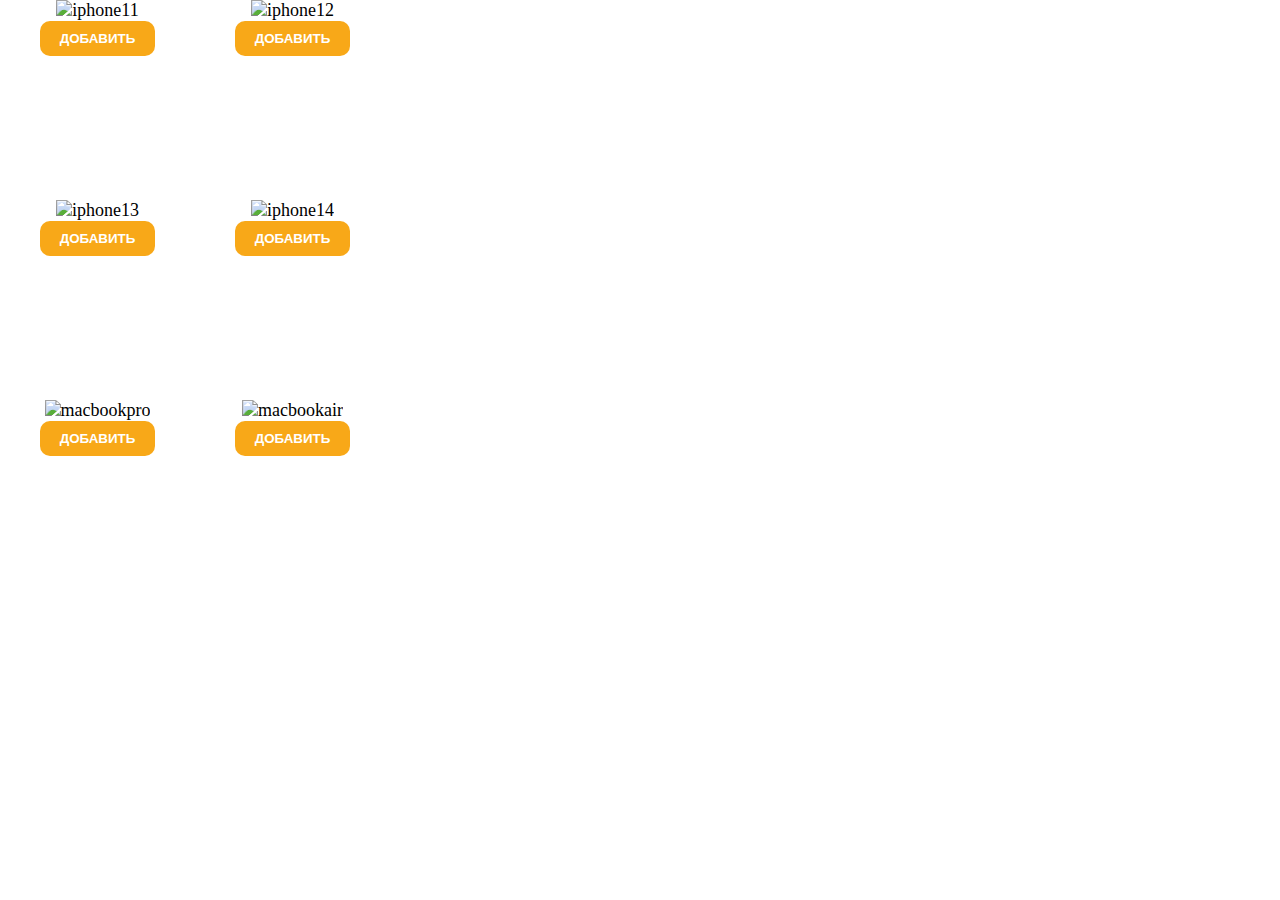
==== index.html @ 4d71c76c "Add files via upload" ====
<!DOCTYPE html>
<html lang="en">
<head>
    <meta charset="UTF-8">
    <meta http-equiv="X-UA-Compatible" content="IE=edge">
    <meta name="viewport" content="width=device-width, initial-scale=1.0">
    <link rel="stylesheet" href="style.css">
    <title>Document</title>
</head>
<body>
    <div class="container">
        <div class="inner">
            <div class="item">
                <img src="/SISPOP/images.index/iphone11.png" alt="iphone11" class="img">
                <button class="btn" id="btn1">Добавить</button>
            </div>
            <div class="item">
                <img src="/SISPOP/images.index/iphone11.png" alt="iphone12" class="img">
                <button class="btn" id="btn2">Добавить</button>
            </div>
            <div class="item">
                <img src="/SISPOP/images.index/iphone11.png" alt="iphone13" class="img">
                <button class="btn" id="btn3">Добавить</button>
            </div>
            <div class="item">
                <img src="/SISPOP/images.index/iphone11.png" alt="iphone14" class="img">
                <button class="btn" id="btn4">Добавить</button>
            </div>
            <div class="item">
                <img src="/SISPOP/images.index/iphone11.png" alt="macbookpro" class="img">
                <button class="btn" id="btn5">Добавить</button>
            </div>
            <div class="item">
                <img src="/SISPOP/images.index/iphone11.png" alt="macbookair" class="img">
                <button class="btn" id="btn6">Добавить</button>
            </div>
        </div>
    </div>
    <div class="usercard" id="usercard"></div>

    <script src="https://telegram.org/js/telegram-web-app.js"></script>
    <script src="app.js"></script>



</body>
</html>

<!--<script src="https://telegram.org/js/telegram-web-app.js"></script> -->
---- style.css ----
body {
    margin: 0;
    padding: 0;
    font-size: 18px;
    color: var(--tg-theme-text-color);
    background: var(--tg-theme-bg-color);
}

.container {
    max-width: 390px;
}

.inner {
    display: grid;
    grid-template-columns: 1fr 1fr;
    grid-template-rows: 200px 200px 200px;
}

.img {
    width: 150px;
}

.item {
    text-align: center;
}

.btn {
    display: inline-block;
    padding: 10px 20px;
    border: none;
    background: rgb(248, 168, 24);
    border-radius: 10px;
    color: #fff;
    text-transform: uppercase;
    font-weight: 700;

    transition: background .2s linear;
}

.btn:hover {
    background: lightgreen;
}

/*
var(--tg-theme-bg-color)
var(--tg-theme-text-color)
var(--tg-theme-hint-color)
var(--tg-theme-link-color)
var(--tg-theme-button-color)
var(--tg-theme-button-text-color)
*/
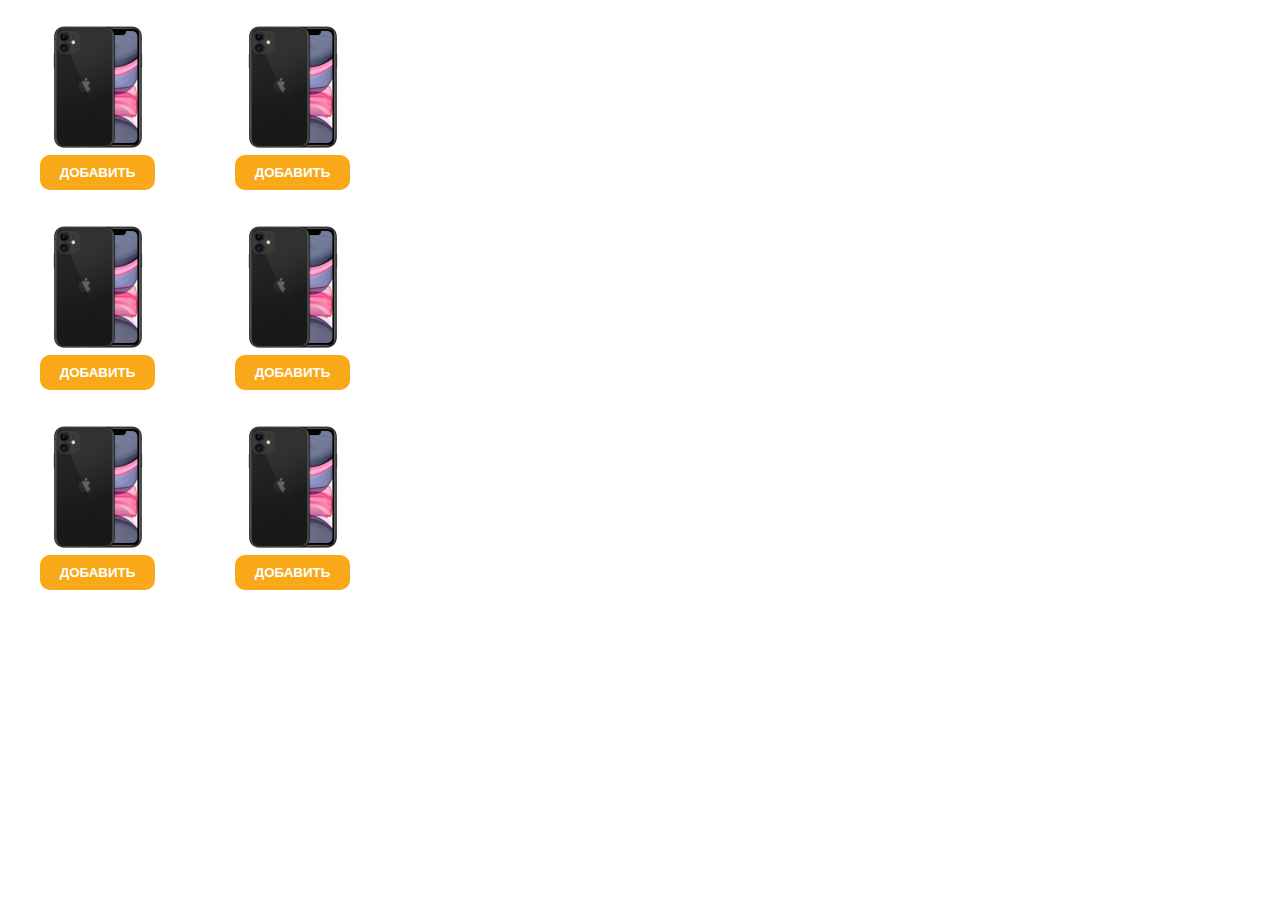
==== commit 91e49724: "Update index.html" ====
--- a/index.html
+++ b/index.html
@@ -11,27 +11,27 @@
     <div class="container">
         <div class="inner">
             <div class="item">
-                <img src="/SISPOP/images.index/iphone11.png" alt="iphone11" class="img">
+                <img src="iphone11.png" alt="iphone11" class="img">
                 <button class="btn" id="btn1">Добавить</button>
             </div>
             <div class="item">
-                <img src="/SISPOP/images.index/iphone11.png" alt="iphone12" class="img">
+                <img src="iphone11.png" alt="iphone12" class="img">
                 <button class="btn" id="btn2">Добавить</button>
             </div>
             <div class="item">
-                <img src="/SISPOP/images.index/iphone11.png" alt="iphone13" class="img">
+                <img src="iphone11.png" alt="iphone13" class="img">
                 <button class="btn" id="btn3">Добавить</button>
             </div>
             <div class="item">
-                <img src="/SISPOP/images.index/iphone11.png" alt="iphone14" class="img">
+                <img src="iphone11.png" alt="iphone14" class="img">
                 <button class="btn" id="btn4">Добавить</button>
             </div>
             <div class="item">
-                <img src="/SISPOP/images.index/iphone11.png" alt="macbookpro" class="img">
+                <img src="iphone11.png" alt="macbookpro" class="img">
                 <button class="btn" id="btn5">Добавить</button>
             </div>
             <div class="item">
-                <img src="/SISPOP/images.index/iphone11.png" alt="macbookair" class="img">
+                <img src="iphone11.png" alt="macbookair" class="img">
                 <button class="btn" id="btn6">Добавить</button>
             </div>
         </div>
@@ -46,4 +46,4 @@
 </body>
 </html>
 
-<!--<script src="https://telegram.org/js/telegram-web-app.js"></script> -->+<!--<script src="https://telegram.org/js/telegram-web-app.js"></script> -->
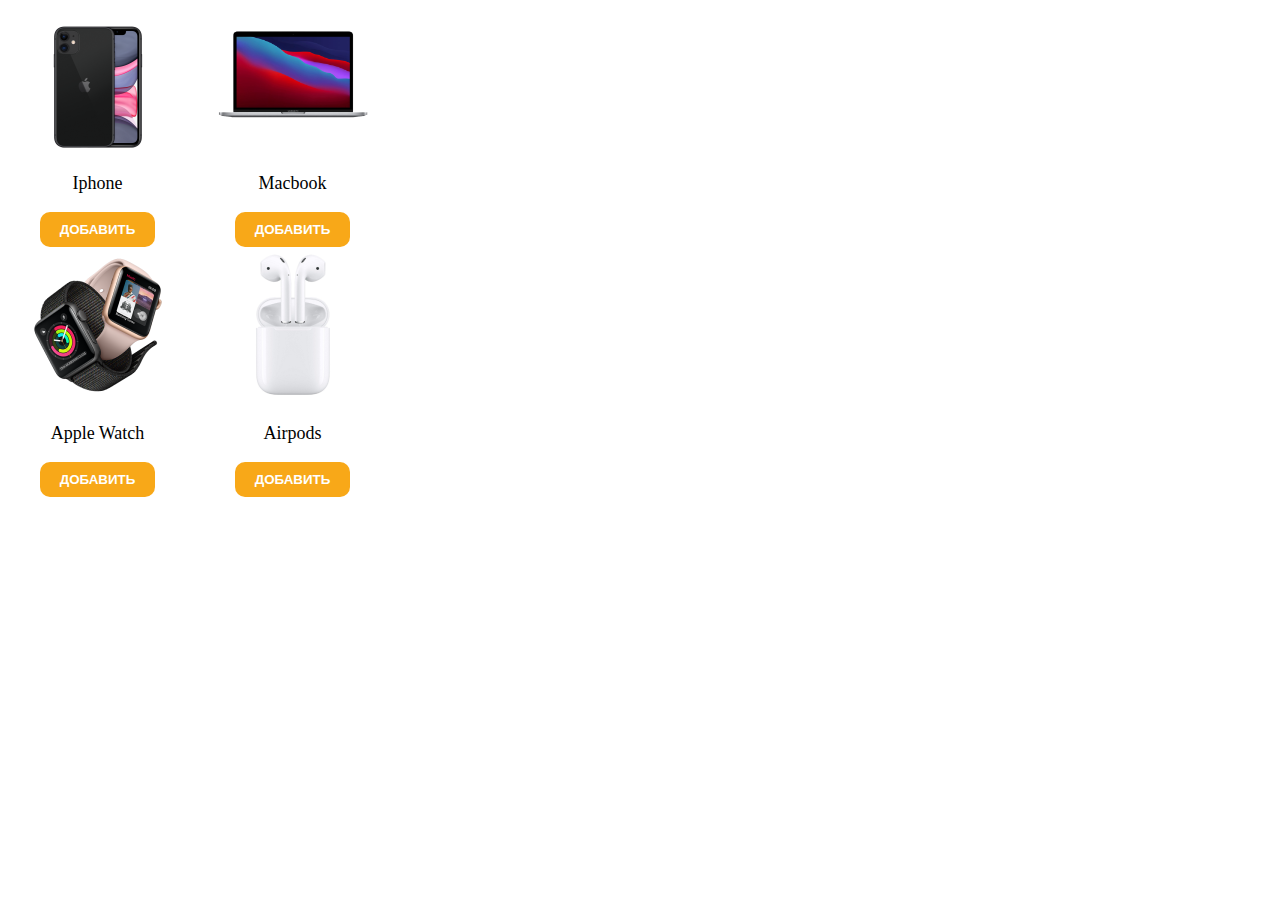
==== commit 3bd54955: "Update index.html" ====
--- a/index.html
+++ b/index.html
@@ -5,34 +5,30 @@
     <meta http-equiv="X-UA-Compatible" content="IE=edge">
     <meta name="viewport" content="width=device-width, initial-scale=1.0">
     <link rel="stylesheet" href="style.css">
-    <title>Document</title>
+    <title>Main_Page</title>
 </head>
 <body>
     <div class="container">
         <div class="inner">
             <div class="item">
-                <img src="iphone11.png" alt="iphone11" class="img">
-                <button class="btn" id="btn1">Добавить</button>
+                <img src="iphone11.png" alt="Iphones" class="img">
+                <p>Iphone</p>
+                <button class="btn" onclick="window.location.href = 'mobile.html';">Добавить</button>
             </div>
             <div class="item">
-                <img src="iphone11.png" alt="iphone12" class="img">
+                <img src="Macbook.png" alt="Macbook" class="img">
+                <p>Macbook</p>
                 <button class="btn" id="btn2">Добавить</button>
             </div>
             <div class="item">
-                <img src="iphone11.png" alt="iphone13" class="img">
+                <img src="applewatch.png" alt="iphone13" class="img">
+                <p>Apple Watch</p>
                 <button class="btn" id="btn3">Добавить</button>
             </div>
             <div class="item">
-                <img src="iphone11.png" alt="iphone14" class="img">
+                <img src="Airpods.png" alt="iphone14" class="img">
+                <p>Airpods</p>
                 <button class="btn" id="btn4">Добавить</button>
-            </div>
-            <div class="item">
-                <img src="iphone11.png" alt="macbookpro" class="img">
-                <button class="btn" id="btn5">Добавить</button>
-            </div>
-            <div class="item">
-                <img src="iphone11.png" alt="macbookair" class="img">
-                <button class="btn" id="btn6">Добавить</button>
             </div>
         </div>
     </div>
--- a/style.css
+++ b/style.css
@@ -13,7 +13,7 @@
 .inner {
     display: grid;
     grid-template-columns: 1fr 1fr;
-    grid-template-rows: 200px 200px 200px;
+    grid-template-rows: 250px 250px 250px;
 }
 
 .img {
@@ -41,6 +41,9 @@
     background: lightgreen;
 }
 
+.usercard {
+    text-align: center;
+}
 /*
 var(--tg-theme-bg-color)
 var(--tg-theme-text-color)
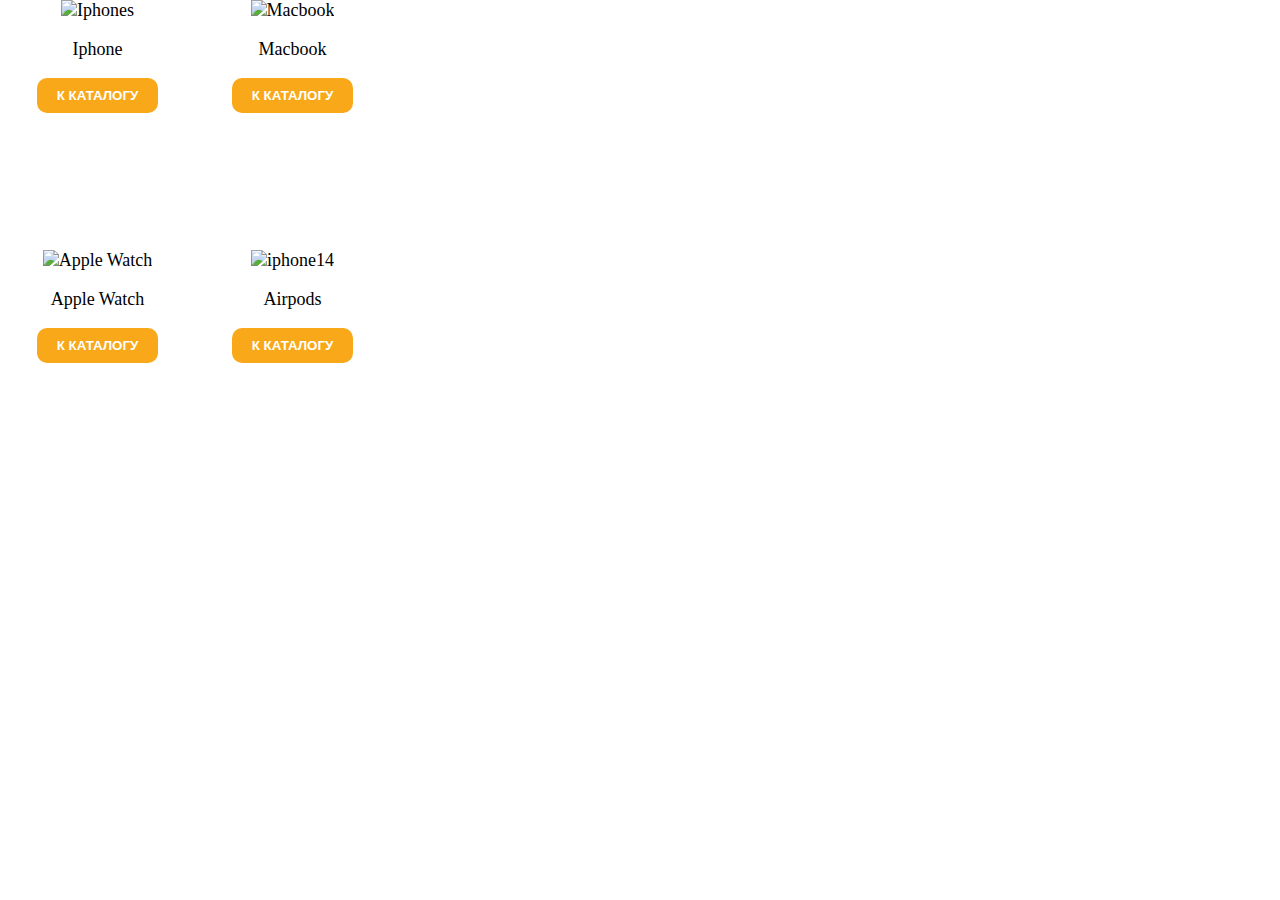
==== commit 9e351f25: "Add files via upload" ====
--- a/index.html
+++ b/index.html
@@ -11,24 +11,24 @@
     <div class="container">
         <div class="inner">
             <div class="item">
-                <img src="iphone11.png" alt="Iphones" class="img">
+                <img src="/SISPOP/images.index/iphone11.png" alt="Iphones" class="img">
                 <p>Iphone</p>
-                <button class="btn" onclick="window.location.href = 'mobile.html';">Добавить</button>
+                <button class="btn" onclick="window.location.href = 'mobile.html';">К каталогу</button>
             </div>
             <div class="item">
-                <img src="Macbook.png" alt="Macbook" class="img">
+                <img src="/SISPOP/images.index/Macbook.png" alt="Macbook" class="img">
                 <p>Macbook</p>
-                <button class="btn" id="btn2">Добавить</button>
+                <button class="btn" onclick="window.location.href = 'macbook.html';">К каталогу</button>
             </div>
             <div class="item">
-                <img src="applewatch.png" alt="iphone13" class="img">
+                <img src="/SISPOP/images.index/applewatch.png" alt="Apple Watch" class="img">
                 <p>Apple Watch</p>
-                <button class="btn" id="btn3">Добавить</button>
+                <button class="btn" onclick="window.location.href = 'apple_watch.html';">К каталогу</button>
             </div>
             <div class="item">
-                <img src="Airpods.png" alt="iphone14" class="img">
+                <img src="/SISPOP/images.index/Airpods.png" alt="iphone14" class="img">
                 <p>Airpods</p>
-                <button class="btn" id="btn4">Добавить</button>
+                <button class="btn" onclick="window.location.href = 'airpods.html';">К каталогу</button>
             </div>
         </div>
     </div>
@@ -42,4 +42,4 @@
 </body>
 </html>
 
-<!--<script src="https://telegram.org/js/telegram-web-app.js"></script> -->
+<!--<script src="https://telegram.org/js/telegram-web-app.js"></script> -->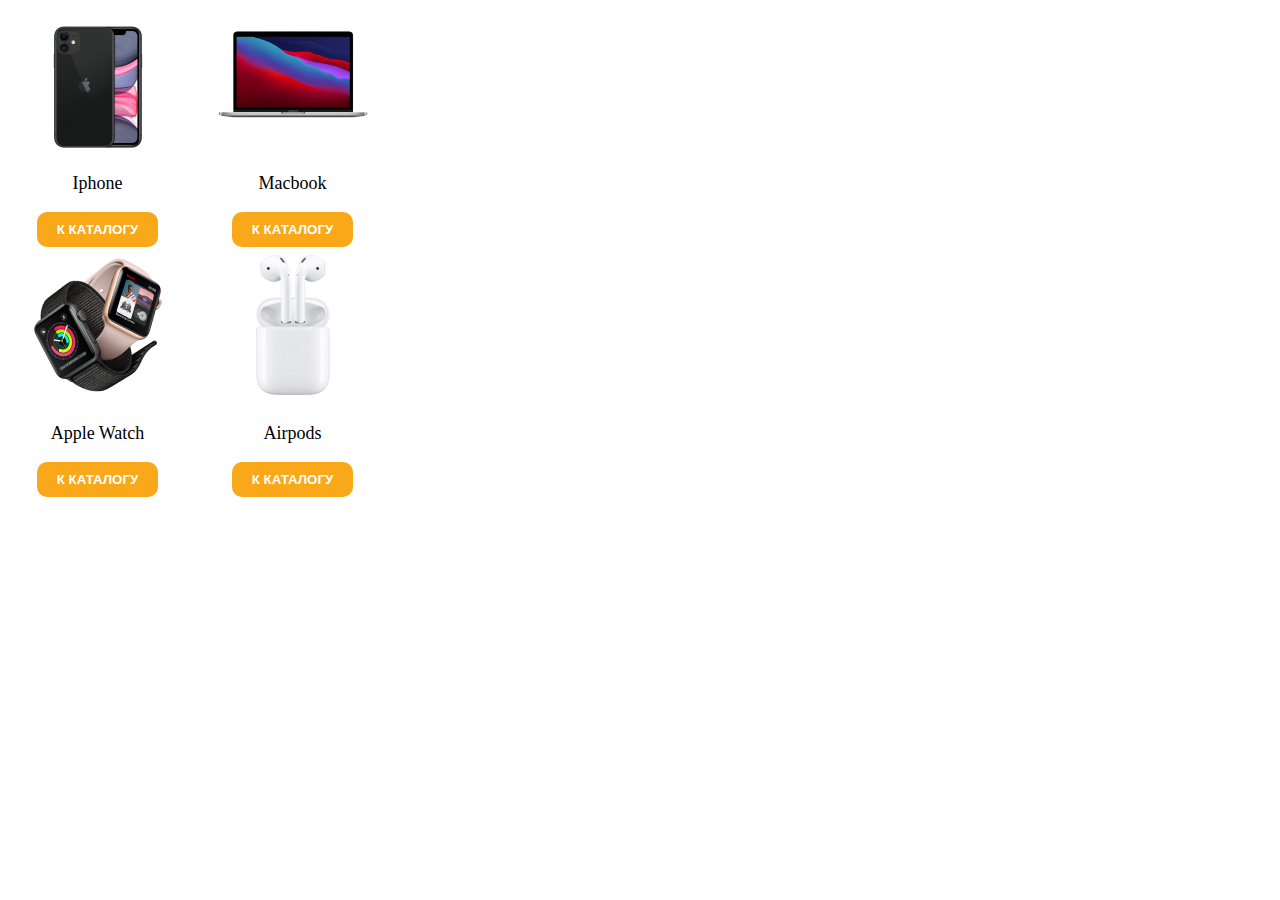
==== commit 7b5c44cf: "Update index.html" ====
--- a/index.html
+++ b/index.html
@@ -11,22 +11,22 @@
     <div class="container">
         <div class="inner">
             <div class="item">
-                <img src="/SISPOP/images.index/iphone11.png" alt="Iphones" class="img">
+                <img src="iphone11.png" alt="Iphones" class="img">
                 <p>Iphone</p>
                 <button class="btn" onclick="window.location.href = 'mobile.html';">К каталогу</button>
             </div>
             <div class="item">
-                <img src="/SISPOP/images.index/Macbook.png" alt="Macbook" class="img">
+                <img src="Macbook.png" alt="Macbook" class="img">
                 <p>Macbook</p>
                 <button class="btn" onclick="window.location.href = 'macbook.html';">К каталогу</button>
             </div>
             <div class="item">
-                <img src="/SISPOP/images.index/applewatch.png" alt="Apple Watch" class="img">
+                <img src="applewatch.png" alt="Apple Watch" class="img">
                 <p>Apple Watch</p>
                 <button class="btn" onclick="window.location.href = 'apple_watch.html';">К каталогу</button>
             </div>
             <div class="item">
-                <img src="/SISPOP/images.index/Airpods.png" alt="iphone14" class="img">
+                <img src="Airpods.png" alt="iphone14" class="img">
                 <p>Airpods</p>
                 <button class="btn" onclick="window.location.href = 'airpods.html';">К каталогу</button>
             </div>
@@ -42,4 +42,4 @@
 </body>
 </html>
 
-<!--<script src="https://telegram.org/js/telegram-web-app.js"></script> -->+<!--<script src="https://telegram.org/js/telegram-web-app.js"></script> -->
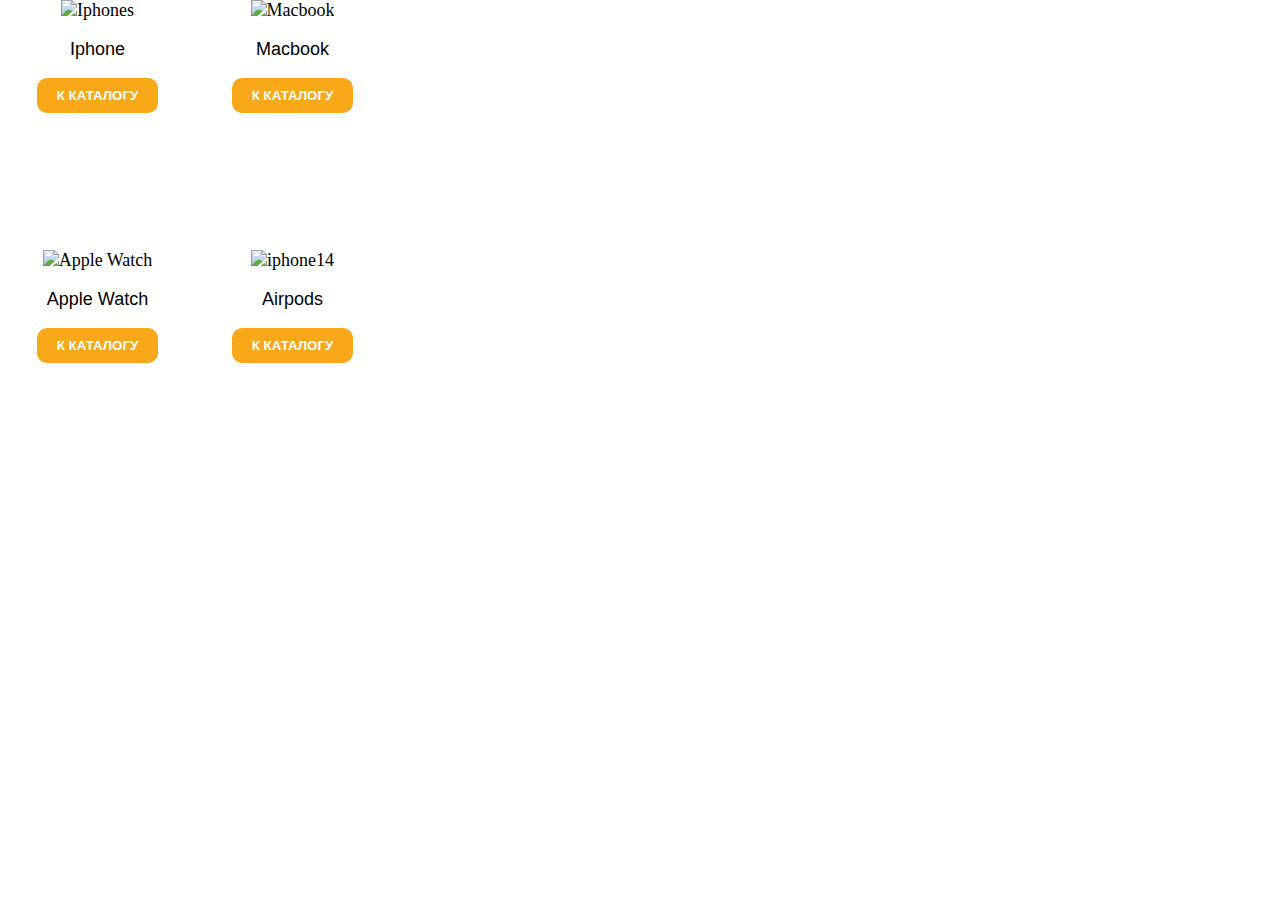
==== commit 660f1864: "Add files via upload" ====
--- a/index.html
+++ b/index.html
@@ -11,22 +11,22 @@
     <div class="container">
         <div class="inner">
             <div class="item">
-                <img src="iphone11.png" alt="Iphones" class="img">
+                <img src="/SISPOP/correctimg/iPhone 14-pro-max.png" alt="Iphones" class="img">
                 <p>Iphone</p>
                 <button class="btn" onclick="window.location.href = 'mobile.html';">К каталогу</button>
             </div>
             <div class="item">
-                <img src="Macbook.png" alt="Macbook" class="img">
+                <img src="/SISPOP/images.index/Macbook.png" alt="Macbook" class="img">
                 <p>Macbook</p>
                 <button class="btn" onclick="window.location.href = 'macbook.html';">К каталогу</button>
             </div>
             <div class="item">
-                <img src="applewatch.png" alt="Apple Watch" class="img">
+                <img src="/SISPOP/correctimg/Apple-Watch-Ultra.png" alt="Apple Watch" class="img">
                 <p>Apple Watch</p>
                 <button class="btn" onclick="window.location.href = 'apple_watch.html';">К каталогу</button>
             </div>
             <div class="item">
-                <img src="Airpods.png" alt="iphone14" class="img">
+                <img src="/SISPOP/images.index/AirPods3.png" alt="iphone14" class="img">
                 <p>Airpods</p>
                 <button class="btn" onclick="window.location.href = 'airpods.html';">К каталогу</button>
             </div>
@@ -42,4 +42,4 @@
 </body>
 </html>
 
-<!--<script src="https://telegram.org/js/telegram-web-app.js"></script> -->
+<!--<script src="https://telegram.org/js/telegram-web-app.js"></script> -->--- a/style.css
+++ b/style.css
@@ -17,7 +17,7 @@
 }
 
 .img {
-    width: 150px;
+    width: 145px;
 }
 
 .item {
@@ -33,17 +33,53 @@
     color: #fff;
     text-transform: uppercase;
     font-weight: 700;
+    /* font-family: 'Gill Sans', 'Gill Sans MT', Calibri, 'Trebuchet MS', sans-serif; */
+    transition: background .2s linear;
+}
+
+.btn:hover {
+    background: green;
+}
+
+.btn-back {
+    display: inline-block;
+    padding: 10px 20px;
+    margin-top: 10px;
+    margin-left: 20px;
+    margin-bottom: 20px;
+    border: none;
+    background: rgb(5, 100, 116);
+    border-radius: 10px;
+    color: #fff;
+    text-transform: uppercase;
+    font-weight: 700;
 
     transition: background .2s linear;
 }
 
-.btn:hover {
-    background: lightgreen;
+.btn-back:hover {
+    background: lightseagreen;
 }
 
 .usercard {
     text-align: center;
 }
+
+p {
+    font-family: 'Gill Sans', 'Gill Sans MT', Calibri, 'Trebuchet MS', sans-serif;
+}
+
+.text-card {
+    font-family: 'Gill Sans', 'Gill Sans MT', Calibri, 'Trebuchet MS', sans-serif;
+    text-align: center;
+}
+
+.img-inside {
+    margin-top: 50px;
+    margin-left: 50px;
+    width: 200px;
+}
+
 /*
 var(--tg-theme-bg-color)
 var(--tg-theme-text-color)
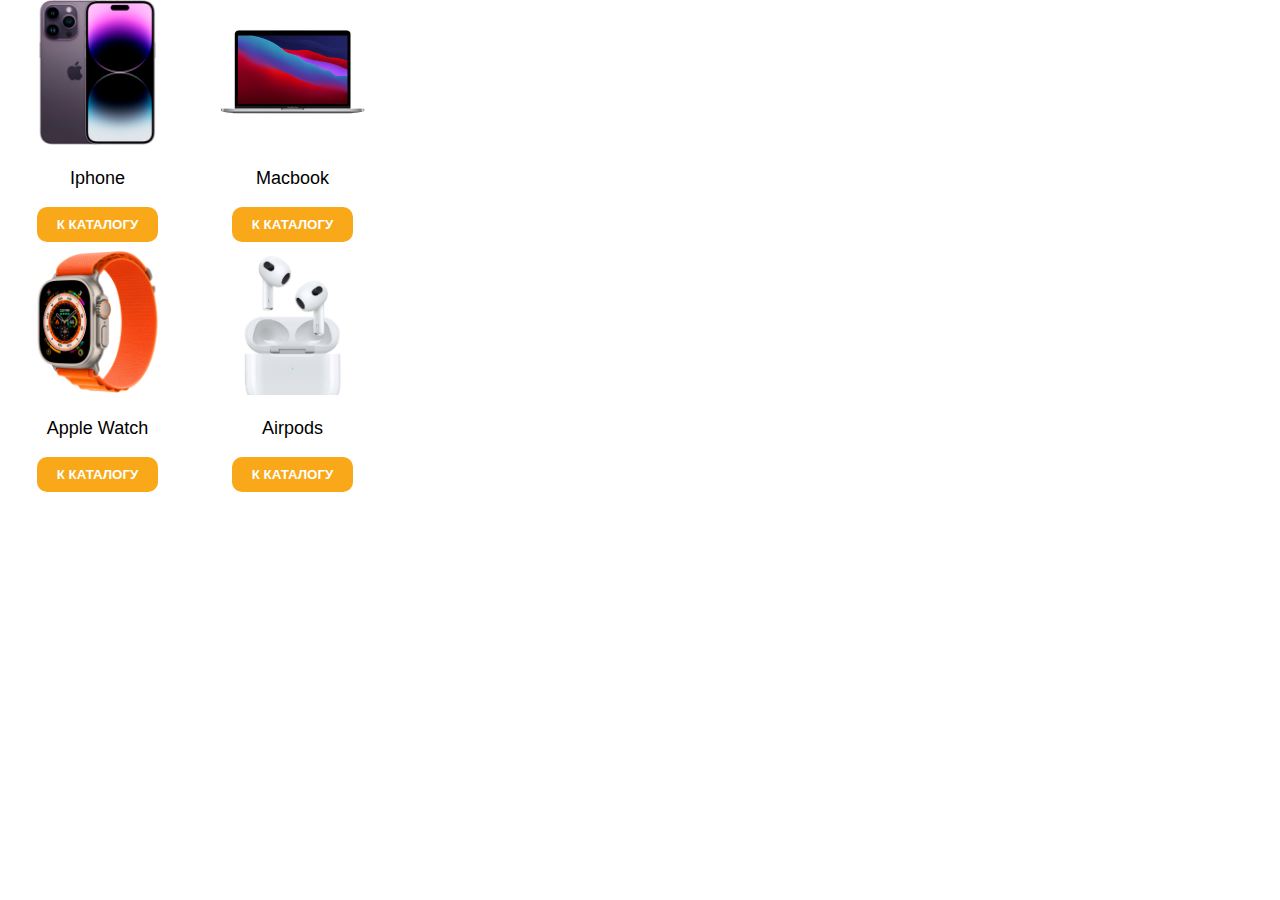
==== commit 022e43dd: "Update index.html" ====
--- a/index.html
+++ b/index.html
@@ -11,22 +11,22 @@
     <div class="container">
         <div class="inner">
             <div class="item">
-                <img src="/SISPOP/correctimg/iPhone 14-pro-max.png" alt="Iphones" class="img">
+                <img src="iPhone 14-pro-max.png" alt="Iphones" class="img">
                 <p>Iphone</p>
                 <button class="btn" onclick="window.location.href = 'mobile.html';">К каталогу</button>
             </div>
             <div class="item">
-                <img src="/SISPOP/images.index/Macbook.png" alt="Macbook" class="img">
+                <img src="Macbook.png" alt="Macbook" class="img">
                 <p>Macbook</p>
                 <button class="btn" onclick="window.location.href = 'macbook.html';">К каталогу</button>
             </div>
             <div class="item">
-                <img src="/SISPOP/correctimg/Apple-Watch-Ultra.png" alt="Apple Watch" class="img">
+                <img src="Apple-Watch-Ultra.png" alt="Apple Watch" class="img">
                 <p>Apple Watch</p>
                 <button class="btn" onclick="window.location.href = 'apple_watch.html';">К каталогу</button>
             </div>
             <div class="item">
-                <img src="/SISPOP/images.index/AirPods3.png" alt="iphone14" class="img">
+                <img src="AirPods3.png" alt="iphone14" class="img">
                 <p>Airpods</p>
                 <button class="btn" onclick="window.location.href = 'airpods.html';">К каталогу</button>
             </div>
@@ -42,4 +42,4 @@
 </body>
 </html>
 
-<!--<script src="https://telegram.org/js/telegram-web-app.js"></script> -->+<!--<script src="https://telegram.org/js/telegram-web-app.js"></script> -->
